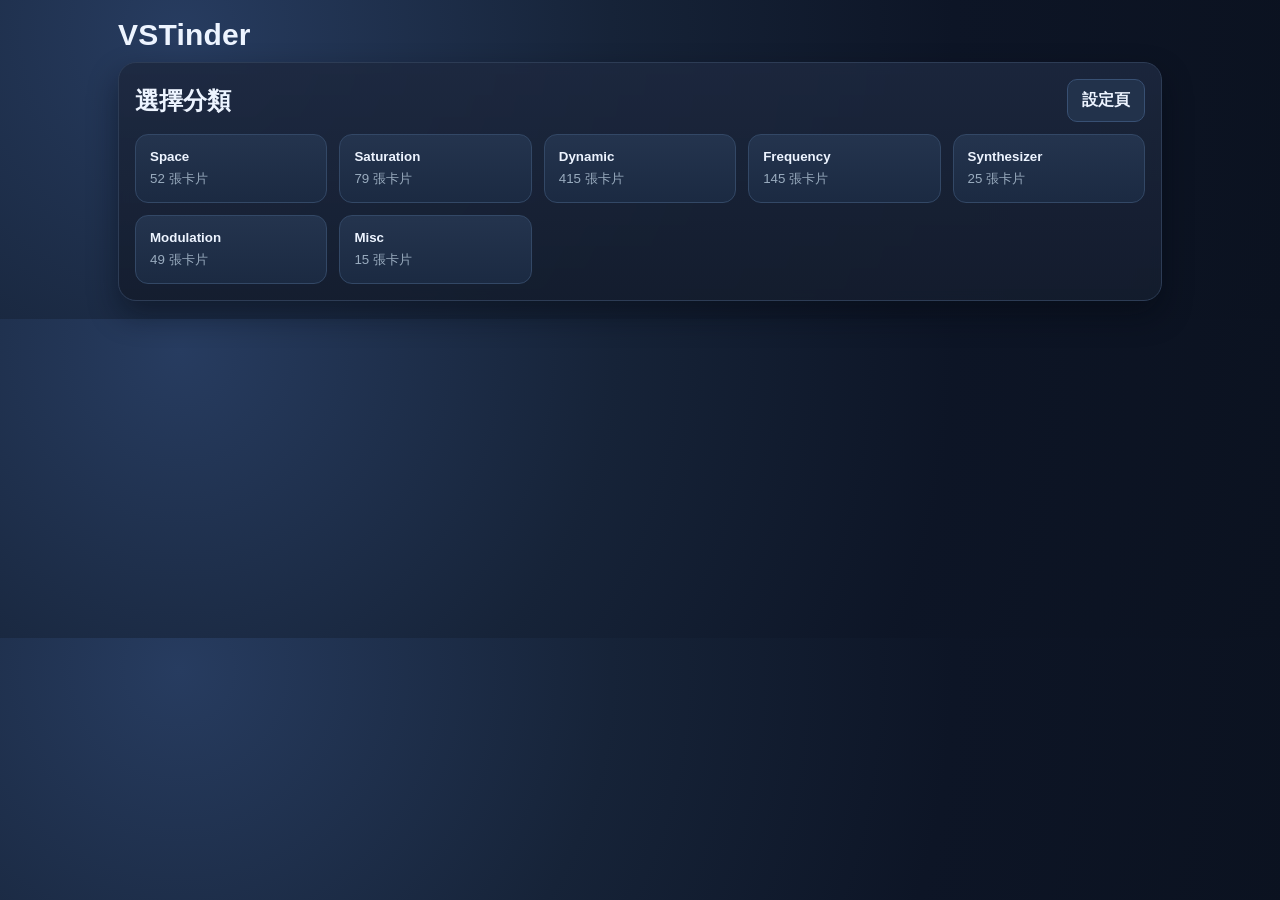
==== simple/index.html @ 25ef28e6 "Add files via upload" ====
﻿<!doctype html>
<html lang="zh-Hant">
<head>
  <meta charset="utf-8" />
  <meta name="viewport" content="width=device-width, initial-scale=1" />
  <title>VSTinder Simple</title>
  <link rel="stylesheet" href="./styles.css" />
</head>
<body>
  <main class="app-shell">
    <header class="topbar compact">
      <div>
        <h1>VSTinder</h1>
      </div>
      <div id="swipe-header-actions" class="topbar-actions-swipe hidden">
        <button id="back-to-categories" class="btn ghost icon-btn" type="button" aria-label="返回選擇分類" title="返回選擇分類">←</button>
        <button id="save-current" class="btn like icon-btn" type="button" aria-label="儲存當前插件" title="儲存">❤</button>
        <button id="open-saved" class="btn ghost icon-btn" type="button" aria-label="儲存的插件" title="儲存的插件">☰</button>
      </div>
    </header>

    <section id="category-view" class="panel"></section>

    <section id="swipe-view" class="panel hidden">
      <p id="swipe-status" class="sr-only" aria-live="polite"></p>

      <div id="swipe-stage" class="swipe-stage">
        <div id="deck" class="deck" aria-live="polite"></div>
        <div id="swipe-empty" class="empty-state hidden">
          <h3>這個分類已看完</h3>
          <p>可返回分類選其他類別繼續。</p>
        </div>
      </div>
    </section>

    <section id="saved-view" class="panel hidden">
      <div class="toolbar">
        <button id="back-to-swipe" class="btn ghost">回滑卡</button>
        <button id="back-to-categories-from-saved" class="btn ghost">返回選擇分類</button>
      </div>
      <h2>儲存的插件</h2>
      <p id="saved-count" class="saved-count"></p>
      <div id="saved-list" class="saved-list"></div>
    </section>
  </main>

  <script src="./data.js"></script>
  <script src="./plugin_snapshots_manifest.js"></script>
  <script src="./app.js"></script>
</body>
</html>
---- simple/styles.css ----
﻿:root {
  --bg: #0b1220;
  --panel: #162033;
  --muted: #9aacbf;
  --text: #edf4ff;
  --primary: #65d8bd;
  --danger: #ff8d94;
  --accent: #9dc4ff;
  --line: #2d3c55;
  --focus-text: #ffe6b3;
  --focus-bg: rgba(255, 194, 99, 0.14);
  --focus-border: rgba(255, 194, 99, 0.45);
}

* { box-sizing: border-box; }

body {
  margin: 0;
  font-family: "Noto Sans TC", "Noto Sans CJK TC", "PingFang TC", "Microsoft JhengHei", "Heiti TC", "Source Han Sans TC", "Segoe UI", sans-serif;
  background:
    radial-gradient(circle at 14% 10%, #273c60 0%, #162338 38%, #0d1526 68%, var(--bg) 100%);
  color: var(--text);
  -webkit-font-smoothing: antialiased;
  text-rendering: optimizeLegibility;
}

.app-shell {
  max-width: 1080px;
  margin: 0 auto;
  padding: 18px;
}

.topbar {
  display: flex;
  align-items: center;
  justify-content: space-between;
  gap: 12px;
}

.topbar h1 {
  margin: 0 0 4px;
  font-size: clamp(24px, 4vw, 30px);
  font-weight: 800;
  letter-spacing: 0.2px;
}

.topbar p {
  margin: 0 0 16px;
  color: var(--muted);
}

.topbar.compact {
  margin-bottom: 10px;
}

.topbar.compact h1 {
  margin: 0;
}

.topbar-actions {
  display: flex;
  gap: 8px;
  flex-wrap: wrap;
}

.topbar-actions-swipe {
  display: flex;
  align-items: center;
  gap: 8px;
  flex-wrap: nowrap;
}

.icon-btn {
  width: 40px;
  height: 40px;
  padding: 0;
  border-radius: 10px;
  font-size: 19px;
  font-weight: 700;
  line-height: 1;
  transition: transform 120ms ease, border-color 120ms ease;
}

.icon-btn:hover {
  transform: translateY(-1px);
}

.panel {
  background: linear-gradient(180deg, rgba(29, 40, 63, 0.88) 0%, rgba(20, 29, 46, 0.92) 100%);
  border: 1px solid var(--line);
  border-radius: 18px;
  padding: 16px;
  box-shadow: 0 14px 30px rgba(4, 9, 18, 0.45);
  backdrop-filter: blur(6px);
}

.hidden { display: none; }

.sr-only {
  position: absolute;
  width: 1px;
  height: 1px;
  padding: 0;
  margin: -1px;
  overflow: hidden;
  clip: rect(0, 0, 0, 0);
  white-space: nowrap;
  border: 0;
}

.btn {
  border: 1px solid transparent;
  border-radius: 10px;
  padding: 10px 14px;
  font-weight: 600;
  cursor: pointer;
  text-decoration: none;
  display: inline-flex;
  align-items: center;
  justify-content: center;
}

.btn.ghost {
  background: #22324b;
  color: var(--text);
  border-color: #385073;
}

.btn.like {
  background: #1f5a4d;
  border-color: #4ab99e;
  color: #dbfff3;
}

.btn.pass {
  background: #532f36;
  border-color: #bc6674;
  color: #ffd6dd;
}

.category-header {
  display: flex;
  align-items: center;
  justify-content: space-between;
  gap: 10px;
  margin-bottom: 12px;
}

.category-header h2 {
  margin: 0;
}

.category-grid {
  display: grid;
  grid-template-columns: repeat(auto-fit, minmax(180px, 1fr));
  gap: 12px;
}

.category-btn {
  border: 1px solid #334866;
  border-radius: 13px;
  background: linear-gradient(180deg, #24344e 0%, #1b2a42 100%);
  color: var(--text);
  padding: 14px;
  text-align: left;
  cursor: pointer;
  transition: transform 120ms ease, border-color 120ms ease, box-shadow 120ms ease;
}

.category-btn:hover {
  border-color: var(--primary);
  transform: translateY(-2px);
  box-shadow: 0 8px 18px rgba(22, 34, 56, 0.45);
}

.category-btn p {
  margin: 6px 0 0;
  color: var(--muted);
}

.toolbar {
  display: flex;
  gap: 10px;
  flex-wrap: wrap;
  margin-bottom: 12px;
}

.toolbar.single {
  justify-content: flex-start;
}

.swipe-stage {
  display: grid;
  place-items: center;
  min-height: 72vh;
}

#swipe-view.panel {
  padding-top: 10px;
}

.deck {
  width: min(100%, 720px);
  height: min(82vh, 900px);
  min-height: 580px;
  position: relative;
}

.card {
  border: 1px solid #35506f;
  border-radius: 18px;
  background: linear-gradient(180deg, #24344c 0%, #1d2b41 100%);
  overflow: hidden;
  box-shadow: 0 16px 30px rgba(4, 10, 20, 0.42);
}

.swipe-card {
  position: absolute;
  inset: 0;
  touch-action: pan-y;
  user-select: none;
  display: flex;
  flex-direction: column;
}

.card-next {
  transform: scale(0.985) translateY(8px);
  opacity: 0.66;
  filter: saturate(0.85);
}

.card-top {
  z-index: 2;
  cursor: grab;
  transition: transform 170ms ease, opacity 170ms ease;
}

.card-top.dragging {
  cursor: grabbing;
  transition: none;
}

.badge {
  position: absolute;
  top: 18px;
  z-index: 8;
  border: 3px solid;
  border-radius: 12px;
  font-size: 26px;
  font-weight: 800;
  padding: 6px 14px;
  letter-spacing: 0.5px;
  background: color-mix(in srgb, #fff 85%, transparent);
  opacity: 0;
  pointer-events: none;
}

.badge.like {
  left: 16px;
  color: #00a96d;
  border-color: #00a96d;
  transform: rotate(-15deg);
}

.badge.pass {
  right: 16px;
  color: #e34d4d;
  border-color: #e34d4d;
  transform: rotate(15deg);
}

.card-counter {
  position: absolute;
  top: 14px;
  right: 14px;
  z-index: 9;
  padding: 4px 10px;
  border-radius: 999px;
  border: 1px solid rgba(255, 255, 255, 0.35);
  background: rgba(7, 12, 21, 0.58);
  color: #eaf2ff;
  font-size: 12px;
  font-weight: 700;
  letter-spacing: 0.2px;
}

.card-cover {
  flex: 0 0 30%;
  min-height: 150px;
  --cover-fallback: linear-gradient(120deg, #395780, #243451 58%, #1f2a44);
  background-image:
    linear-gradient(180deg, rgba(6, 10, 18, 0.12) 0%, rgba(6, 10, 18, 0.5) 65%, rgba(4, 6, 10, 0.85) 100%),
    var(--cover-image, var(--cover-fallback));
  background-size: auto, cover;
  background-position: center, center;
  background-repeat: no-repeat;
  position: relative;
  padding: 16px;
}

.cover-chip {
  display: inline-block;
  border: 1px solid rgba(232, 240, 255, 0.52);
  border-radius: 999px;
  padding: 5px 10px;
  font-size: 12px;
  font-weight: 700;
  background: rgba(10, 17, 30, 0.32);
}

.cover-name {
  position: absolute;
  left: 16px;
  right: 16px;
  bottom: 14px;
  margin: 0;
  font-size: clamp(24px, 4vw, 36px);
  line-height: 1.08;
  text-shadow: 0 2px 8px rgba(0, 0, 0, 0.35);
}

.card-body {
  flex: 1;
  overflow: auto;
  padding: 16px;
}

.field-label {
  margin: 10px 0 6px;
  font-size: 13px;
  color: #9fcbff;
  font-weight: 700;
}

.field-text {
  margin: 0;
  line-height: 1.65;
  color: #e6eefc;
  white-space: pre-line;
}

.purpose-text {
  margin-top: 4px;
  padding: 10px 12px;
  border-left: 3px solid var(--focus-border);
  border-radius: 10px;
  background: linear-gradient(90deg, var(--focus-bg) 0%, rgba(255, 194, 99, 0.03) 100%);
  color: var(--focus-text);
  font-weight: 600;
}

.feature-list {
  margin: 6px 0 0;
  padding-left: 18px;
}

.feature-list li {
  margin-bottom: 8px;
  line-height: 1.55;
}

.empty-state {
  text-align: center;
  color: var(--muted);
}

.empty-state h3 {
  color: var(--text);
  margin-bottom: 8px;
}

/* editor page */
.editor-panel {
  display: grid;
  gap: 12px;
}

.editor-actions {
  display: flex;
  flex-wrap: wrap;
  gap: 8px;
}

.file-btn {
  display: inline-flex;
  align-items: center;
}

.hidden-input {
  width: 1px;
  height: 1px;
  opacity: 0;
  position: absolute;
  pointer-events: none;
}

.editor-summary,
.editor-workflow {
  margin: 0;
  color: var(--muted);
}

.editor-grid {
  display: grid;
  grid-template-columns: 320px 1fr;
  gap: 12px;
  min-height: 560px;
}

.editor-sidebar,
.editor-detail {
  border: 1px solid var(--line);
  border-radius: 12px;
  background: #1a2030;
}

.editor-sidebar {
  display: grid;
  grid-template-rows: auto 1fr;
  overflow: hidden;
}

.editor-filters {
  display: grid;
  gap: 8px;
  padding: 12px;
  border-bottom: 1px solid var(--line);
}

.editor-filters input,
.editor-filters select,
.editor-detail input,
.editor-detail select,
.editor-detail textarea,
.paste-panel textarea {
  width: 100%;
  border: 1px solid #39425a;
  border-radius: 10px;
  background: #111726;
  color: var(--text);
  padding: 9px 10px;
  font: inherit;
}

.inline-check {
  display: inline-flex;
  align-items: center;
  gap: 6px;
  font-size: 14px;
  color: var(--muted);
}

.inline-check input {
  width: auto;
}

.plugin-list {
  overflow: auto;
  padding: 8px;
}

.plugin-row {
  display: grid;
  grid-template-columns: 1fr auto;
  gap: 8px;
  padding: 8px;
  border: 1px solid #2f384e;
  border-radius: 10px;
  margin-bottom: 8px;
  background: #1f2637;
}

.plugin-row.active {
  border-color: var(--primary);
  box-shadow: inset 0 0 0 1px rgba(85, 220, 167, 0.25);
}

.row-main,
.row-copy {
  border: 1px solid #3a455e;
  border-radius: 8px;
  background: #12192a;
  color: var(--text);
  cursor: pointer;
}

.row-main {
  text-align: left;
  padding: 8px;
}

.row-main strong {
  display: block;
  line-height: 1.35;
}

.row-main span {
  display: block;
  margin-top: 4px;
  font-size: 12px;
  color: var(--muted);
}

.row-copy {
  padding: 8px 10px;
  font-size: 13px;
}

.editor-detail {
  padding: 14px;
}

.field-row {
  margin-bottom: 12px;
}

.field-row label {
  display: block;
  margin-bottom: 6px;
  color: var(--accent);
  font-size: 13px;
  font-weight: 700;
}

.name-copy-row {
  display: grid;
  grid-template-columns: 1fr auto;
  gap: 8px;
}

.editor-form-actions {
  display: flex;
  flex-wrap: wrap;
  gap: 8px;
  margin-top: 12px;
}

.save-status {
  min-height: 24px;
  color: #95f0cb;
  margin: 8px 0 0;
}

.paste-panel {
  border: 1px solid var(--line);
  border-radius: 12px;
  background: #1a2030;
  padding: 12px;
  display: grid;
  gap: 8px;
}

.paste-panel label {
  color: var(--accent);
  font-size: 13px;
  font-weight: 700;
}

.paste-panel textarea {
  line-height: 1.5;
}

.paste-actions {
  display: flex;
  flex-wrap: wrap;
  gap: 8px;
}

.paste-tip {
  margin: 0;
  color: var(--muted);
  font-size: 13px;
}

@media (max-width: 900px) {
  .editor-grid {
    grid-template-columns: 1fr;
    min-height: unset;
  }

  .editor-sidebar {
    max-height: 360px;
  }
}

@media (max-width: 640px) {
  .app-shell {
    padding: 10px;
  }

  .deck {
    width: 100%;
    height: calc(100vh - 140px);
    min-height: 560px;
    max-height: 860px;
  }

  .card-cover {
    flex-basis: 28%;
  }

  .topbar {
    flex-direction: column;
    align-items: stretch;
  }

  .topbar.compact {
    flex-direction: row;
    align-items: center;
  }

  .topbar-actions {
    width: 100%;
  }

  .topbar-actions-swipe {
    margin-left: auto;
    gap: 6px;
  }

  .icon-btn {
    width: 36px;
    height: 36px;
    font-size: 18px;
  }

  .editor-actions .btn,
  .editor-actions .file-btn,
  .paste-actions .btn {
    width: 100%;
    justify-content: center;
  }
}


.cover-title-row {
  position: absolute;
  left: 16px;
  right: 16px;
  bottom: 14px;
  display: flex;
  align-items: flex-end;
  gap: 10px;
}

.cover-name {
  position: static;
  margin: 0;
  flex: 1;
}

.btn.mini,
.name-copy-btn {
  padding: 6px 10px;
  font-size: 12px;
  border-radius: 8px;
}

.saved-count {
  margin: 0 0 10px;
  color: var(--muted);
}

.saved-list {
  display: grid;
  gap: 10px;
}

.saved-item {
  border: 1px solid #3a4e6b;
  border-radius: 12px;
  padding: 12px;
  background: linear-gradient(180deg, #25344d 0%, #202e46 100%);
  display: grid;
  gap: 10px;
}

.saved-image {
  height: 132px;
  border-radius: 10px;
  border: 1px solid #2f3c56;
  background-image:
    linear-gradient(180deg, rgba(6, 10, 18, 0.2) 0%, rgba(6, 10, 18, 0.58) 100%),
    var(--saved-image, linear-gradient(120deg, #395780, #243451 58%, #1f2a44));
  background-size: auto, cover;
  background-position: center, center;
  background-repeat: no-repeat;
}

.saved-head {
  display: flex;
  align-items: flex-start;
  justify-content: space-between;
  gap: 10px;
}

.saved-head h3 {
  margin: 0;
  line-height: 1.35;
}

.saved-actions {
  display: flex;
  flex-wrap: wrap;
  justify-content: flex-end;
  gap: 6px;
}

.saved-meta {
  margin: 0 0 6px;
  color: var(--muted);
}

@media (max-width: 640px) {
  .cover-title-row {
    flex-direction: column;
    align-items: flex-start;
    gap: 6px;
  }

  .saved-head {
    flex-direction: column;
    align-items: flex-start;
  }

  .saved-actions {
    width: 100%;
    justify-content: flex-start;
  }
}

.feature-title {
  color: #8fddff;
  font-weight: 700;
}

.feature-desc {
  color: var(--text);
}

/* ui scrollbar */
:root {
  --scroll-track: #162236;
  --scroll-thumb: #4e6b95;
  --scroll-thumb-hover: #6f92c8;
}

* {
  scrollbar-width: thin;
  scrollbar-color: var(--scroll-thumb) var(--scroll-track);
}

*::-webkit-scrollbar {
  width: 12px;
  height: 12px;
}

*::-webkit-scrollbar-track {
  background: var(--scroll-track);
  border: 1px solid #2f4668;
  border-radius: 999px;
}

*::-webkit-scrollbar-thumb {
  background: linear-gradient(180deg, #5a79ad 0%, var(--scroll-thumb) 45%, #3a4f74 100%);
  border: 2px solid var(--scroll-track);
  border-radius: 999px;
}

*::-webkit-scrollbar-thumb:hover {
  background: linear-gradient(180deg, #79a0dd 0%, var(--scroll-thumb-hover) 45%, #47639a 100%);
}

*::-webkit-scrollbar-corner {
  background: var(--scroll-track);
}

.card-body,
.plugin-list,
.editor-detail,
.saved-list {
  scrollbar-gutter: stable;
}
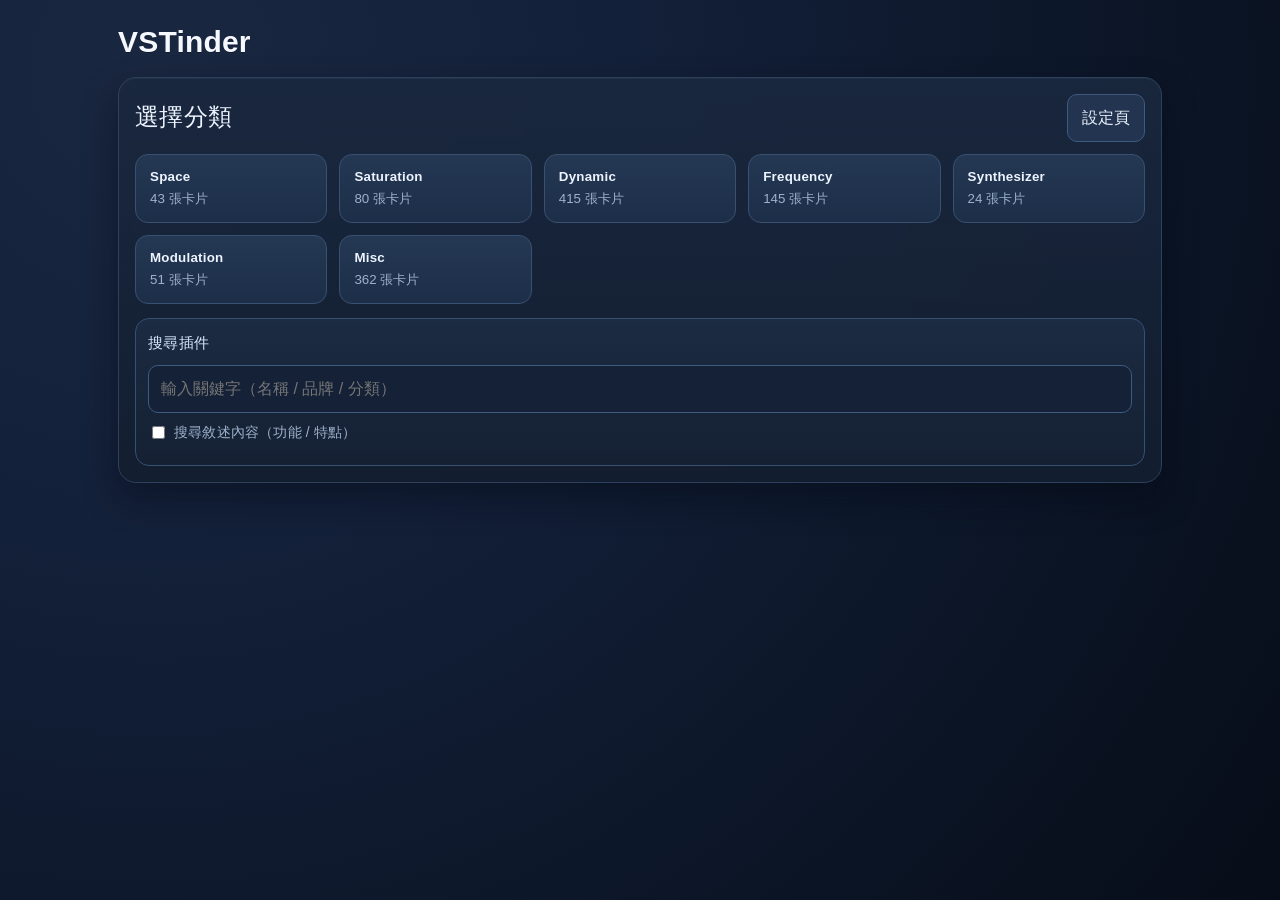
==== commit 862febd0: "0327 1817" ====
--- a/simple/index.html
+++ b/simple/index.html
@@ -24,11 +24,17 @@
     <section id="swipe-view" class="panel hidden">
       <p id="swipe-status" class="sr-only" aria-live="polite"></p>
 
-      <div id="swipe-stage" class="swipe-stage">
-        <div id="deck" class="deck" aria-live="polite"></div>
-        <div id="swipe-empty" class="empty-state hidden">
-          <h3>這個分類已看完</h3>
-          <p>可返回分類選其他類別繼續。</p>
+      <div class="swipe-layout">
+        <aside class="swipe-sidebar" aria-label="分類插件清單">
+          <div id="desktop-plugin-list" class="desktop-plugin-list"></div>
+        </aside>
+
+        <div id="swipe-stage" class="swipe-stage">
+          <div id="deck" class="deck" aria-live="polite"></div>
+          <div id="swipe-empty" class="empty-state hidden">
+            <h3>這個分類已看完</h3>
+            <p>可返回分類選其他類別繼續。</p>
+          </div>
         </div>
       </div>
     </section>
@@ -50,3 +56,4 @@
 </body>
 </html>
 
+
--- a/simple/styles.css
+++ b/simple/styles.css
@@ -14,6 +14,11 @@
 
 * { box-sizing: border-box; }
 
+html {
+  scrollbar-gutter: stable both-edges;
+  overflow-x: hidden;
+}
+
 body {
   margin: 0;
   font-family: "Noto Sans TC", "Noto Sans CJK TC", "PingFang TC", "Microsoft JhengHei", "Heiti TC", "Source Han Sans TC", "Segoe UI", sans-serif;
@@ -22,6 +27,11 @@
   color: var(--text);
   -webkit-font-smoothing: antialiased;
   text-rendering: optimizeLegibility;
+  overflow-x: hidden;
+}
+
+body.is-swiping {
+  overscroll-behavior: none;
 }
 
 .app-shell {
@@ -178,6 +188,86 @@
   color: var(--muted);
 }
 
+.category-search-panel {
+  margin-top: 14px;
+  border: 1px solid #375072;
+  border-radius: 14px;
+  background: linear-gradient(180deg, rgba(29, 45, 70, 0.85) 0%, rgba(21, 33, 51, 0.9) 100%);
+  padding: 12px;
+  display: grid;
+  gap: 10px;
+}
+
+.category-search-title {
+  margin: 0;
+  font-size: 15px;
+  color: #d7e7ff;
+}
+
+.category-search-controls {
+  display: grid;
+  gap: 8px;
+}
+
+.category-search-input {
+  width: 100%;
+  border: 1px solid #3e5b80;
+  border-radius: 10px;
+  background: #152137;
+  color: var(--text);
+  padding: 10px 12px;
+  font: inherit;
+}
+
+.category-search-toggle {
+  color: #afc6e8;
+  font-size: 13px;
+}
+
+.category-search-result {
+  display: grid;
+  gap: 7px;
+  max-height: min(40vh, 320px);
+  overflow: auto;
+}
+
+.category-search-item {
+  width: 100%;
+  border: 1px solid #3b567a;
+  border-radius: 10px;
+  background: #1a2a42;
+  color: var(--text);
+  text-align: left;
+  padding: 9px 10px;
+  cursor: pointer;
+  display: grid;
+  gap: 3px;
+}
+
+.category-search-item:hover {
+  border-color: #69a4f1;
+  background: #223753;
+}
+
+.category-search-main {
+  font-weight: 700;
+  line-height: 1.35;
+}
+
+.category-search-meta {
+  font-size: 12px;
+  color: #a6bedf;
+  line-height: 1.35;
+}
+
+.category-search-empty {
+  border: 1px dashed #486289;
+  border-radius: 10px;
+  padding: 10px;
+  color: #9eb6d8;
+  text-align: center;
+}
+
 .toolbar {
   display: flex;
   gap: 10px;
@@ -188,15 +278,80 @@
 .toolbar.single {
   justify-content: flex-start;
 }
+.swipe-layout {
+  display: block;
+}
+
+.swipe-sidebar {
+  display: none;
+}
+
+.desktop-plugin-list {
+  display: grid;
+  gap: 6px;
+  padding: 8px;
+  overflow: auto;
+}
+
+.desktop-plugin-item {
+  width: 100%;
+  border: 1px solid #334a6a;
+  border-radius: 10px;
+  background: #1c2a40;
+  color: var(--text);
+  padding: 8px 10px;
+  display: grid;
+  grid-template-columns: 28px 1fr;
+  gap: 8px;
+  align-items: center;
+  text-align: left;
+  cursor: pointer;
+}
+
+.desktop-plugin-item:hover {
+  border-color: #5b82b8;
+  background: #233652;
+}
+
+.desktop-plugin-item.active {
+  border-color: var(--primary);
+  background: #27485a;
+  box-shadow: inset 0 0 0 1px rgba(101, 216, 189, 0.28);
+}
+
+.desktop-plugin-order {
+  font-size: 11px;
+  color: #b5c9e5;
+  text-align: center;
+  border-radius: 999px;
+  background: rgba(10, 18, 30, 0.45);
+  padding: 2px 0;
+}
+
+.desktop-plugin-name {
+  font-size: 13px;
+  line-height: 1.35;
+  overflow: hidden;
+  white-space: nowrap;
+  text-overflow: ellipsis;
+}
+
+.desktop-plugin-empty {
+  color: var(--muted);
+  font-size: 13px;
+  padding: 12px;
+}
 
 .swipe-stage {
   display: grid;
   place-items: center;
   min-height: 72vh;
+  overscroll-behavior: contain;
 }
 
 #swipe-view.panel {
   padding-top: 10px;
+  overflow: hidden;
 }
 
 .deck {
@@ -204,6 +359,8 @@
   height: min(82vh, 900px);
   min-height: 580px;
   position: relative;
+  overflow: hidden;
+  overscroll-behavior: contain;
 }
 
 .card {
@@ -221,6 +378,9 @@
   user-select: none;
   display: flex;
   flex-direction: column;
+  will-change: transform;
+  backface-visibility: hidden;
+  transform: translateZ(0);
 }
 
 .card-next {
@@ -233,6 +393,9 @@
   z-index: 2;
   cursor: grab;
   transition: transform 170ms ease, opacity 170ms ease;
+  will-change: transform;
+  backface-visibility: hidden;
+  transform: translateZ(0);
 }
 
 .card-top.dragging {
@@ -323,6 +486,12 @@
   flex: 1;
   overflow: auto;
   padding: 16px;
+  overscroll-behavior: contain;
+  -webkit-overflow-scrolling: touch;
+}
+
+body.is-swiping .swipe-card {
+  touch-action: none;
 }
 
 .field-label {
@@ -432,7 +601,9 @@
 .editor-detail input,
 .editor-detail select,
 .editor-detail textarea,
-.paste-panel textarea {
+.paste-panel textarea,
+.add-plugin-panel input,
+.add-plugin-panel select {
   width: 100%;
   border: 1px solid #39425a;
   border-radius: 10px;
@@ -461,7 +632,7 @@
 
 .plugin-row {
   display: grid;
-  grid-template-columns: 1fr auto;
+  grid-template-columns: 1fr auto auto;
   gap: 8px;
   padding: 8px;
   border: 1px solid #2f384e;
@@ -484,6 +655,22 @@
   cursor: pointer;
 }
 
+.row-delete {
+  border: 1px solid #7e4753;
+  border-radius: 8px;
+  background: #3f232a;
+  color: #ffdce3;
+  cursor: pointer;
+  padding: 8px 10px;
+  font-size: 13px;
+  font-weight: 700;
+}
+
+.row-delete:hover {
+  border-color: #ce7486;
+  background: #5a3039;
+}
+
 .row-main {
   text-align: left;
   padding: 8px;
@@ -550,6 +737,27 @@
   gap: 8px;
 }
 
+.add-plugin-panel {
+  border: 1px solid var(--line);
+  border-radius: 12px;
+  background: #1a2030;
+  padding: 12px;
+  display: grid;
+  gap: 8px;
+}
+
+.add-plugin-panel label {
+  color: var(--accent);
+  font-size: 13px;
+  font-weight: 700;
+}
+
+.add-plugin-grid {
+  display: grid;
+  grid-template-columns: 2fr 1fr 1fr;
+  gap: 8px;
+}
+
 .paste-panel label {
   color: var(--accent);
   font-size: 13px;
@@ -572,6 +780,32 @@
   font-size: 13px;
 }
 
+@media (min-width: 961px) {
+  .swipe-layout {
+    display: grid;
+    grid-template-columns: 280px minmax(0, 1fr);
+    gap: 14px;
+    align-items: stretch;
+  }
+
+  .swipe-sidebar {
+    display: block;
+    border: 1px solid #375072;
+    border-radius: 14px;
+    background: linear-gradient(180deg, #22344f 0%, #1b2d46 100%);
+    min-height: min(82vh, 900px);
+    max-height: min(82vh, 900px);
+    overflow: hidden;
+  }
+
+  .desktop-plugin-list {
+    height: 100%;
+  }
+
+  .swipe-stage {
+    min-height: 0;
+  }
+}
 @media (max-width: 900px) {
   .editor-grid {
     grid-template-columns: 1fr;
@@ -581,11 +815,24 @@
   .editor-sidebar {
     max-height: 360px;
   }
+
+  .add-plugin-grid {
+    grid-template-columns: 1fr;
+  }
 }
 
 @media (max-width: 640px) {
   .app-shell {
     padding: 10px;
+  }
+
+  .category-search-panel {
+    margin-top: 12px;
+    padding: 10px;
+  }
+
+  .category-search-item {
+    padding: 8px 9px;
   }
 
   .deck {
@@ -787,3 +1034,303 @@
 
 
 
+
+
+/* ===== 2026 Theme Refresh: Modern + Unified ===== */
+:root {
+  --bg: #0b1220;
+  --bg-deep: #070d18;
+  --bg-glow: #1a2740;
+  --panel: #141f32;
+  --panel-soft: #1a2940;
+  --muted: #9fb2cc;
+  --text: #edf3ff;
+  --primary: #5dd3b0;
+  --danger: #f08ea0;
+  --accent: #8fc2ff;
+  --line: #2d405c;
+  --focus-text: #ffe6bf;
+  --focus-bg: rgba(255, 194, 99, 0.12);
+  --focus-border: rgba(255, 194, 99, 0.4);
+  --scroll-track: #1a2a44;
+  --scroll-thumb: #5a78a6;
+  --scroll-thumb-hover: #7da3dc;
+}
+
+html {
+  scrollbar-gutter: stable;
+  overflow-x: hidden;
+  background:
+    radial-gradient(circle at 12% 8%, var(--bg-glow) 0%, #132039 34%, #0d182b 62%, var(--bg-deep) 100%);
+}
+
+body {
+  background:
+    radial-gradient(circle at 12% 8%, var(--bg-glow) 0%, #132039 34%, #0d182b 62%, var(--bg-deep) 100%);
+  color: var(--text);
+  overflow-x: hidden;
+}
+
+#swipe-view.panel,
+.deck {
+  overflow: hidden;
+}
+
+.topbar h1 {
+  color: #f5f8ff;
+  text-shadow: 0 1px 0 rgba(0, 0, 0, 0.25);
+}
+
+.panel {
+  background: linear-gradient(180deg, rgba(26, 40, 63, 0.9) 0%, rgba(19, 30, 47, 0.94) 100%);
+  border-color: var(--line);
+  box-shadow:
+    0 16px 34px rgba(4, 10, 20, 0.44),
+    inset 0 1px 0 rgba(255, 255, 255, 0.04);
+}
+
+.btn.ghost {
+  background: #22344f;
+  border-color: #3f5a80;
+}
+
+.btn.like {
+  background: #1e6657;
+  border-color: #59d2b1;
+}
+
+.btn.pass {
+  background: #5a313a;
+  border-color: #cf7081;
+}
+
+.category-btn {
+  border-color: #395171;
+  background: linear-gradient(180deg, #253853 0%, #1c2e48 100%);
+}
+
+.category-btn:hover {
+  box-shadow: 0 10px 22px rgba(14, 23, 39, 0.45);
+}
+
+.swipe-sidebar {
+  border-color: #405f86;
+  background: linear-gradient(180deg, #243854 0%, #1c2f49 100%);
+}
+
+.desktop-plugin-item {
+  border-color: #3a5478;
+  background: #1d2c44;
+}
+
+.desktop-plugin-item:hover {
+  border-color: #6d93ca;
+  background: #273b59;
+}
+
+.desktop-plugin-item.active {
+  background: #29485f;
+}
+
+.card {
+  border-color: #3b5578;
+  background: linear-gradient(180deg, #273c5a 0%, #1d2f49 100%);
+  box-shadow:
+    0 18px 34px rgba(3, 9, 18, 0.46),
+    inset 0 1px 0 rgba(255, 255, 255, 0.04);
+}
+
+.card-counter {
+  border-color: rgba(186, 207, 240, 0.35);
+  background: rgba(10, 17, 29, 0.62);
+}
+
+.card-cover {
+  --cover-fallback: linear-gradient(120deg, #43628d, #2a3d5c 58%, #202f49);
+}
+
+.field-label {
+  color: #9cc6ff;
+}
+
+.saved-item {
+  border-color: #3f5a7f;
+  background: linear-gradient(180deg, #263b5a 0%, #1f314d 100%);
+}
+
+.saved-image {
+  border-color: #374a6a;
+  background-image:
+    linear-gradient(180deg, rgba(6, 10, 18, 0.2) 0%, rgba(6, 10, 18, 0.58) 100%),
+    var(--saved-image, linear-gradient(120deg, #43628d, #2a3d5c 58%, #202f49));
+}
+
+.editor-sidebar,
+.editor-detail,
+.paste-panel,
+.add-plugin-panel {
+  background: #1a2740;
+}
+
+.editor-filters input,
+.editor-filters select,
+.editor-detail input,
+.editor-detail select,
+.editor-detail textarea,
+.paste-panel textarea,
+.add-plugin-panel input,
+.add-plugin-panel select,
+.row-main,
+.row-copy {
+  background: #152137;
+  border-color: #435675;
+}
+
+.row-delete {
+  background: #4a2530;
+  border-color: #8e4d5d;
+  color: #ffe8ee;
+}
+
+.plugin-row {
+  border-color: #354561;
+  background: #1d2b43;
+}
+
+/* Remove odd viewport bar / white side gutters */
+html::-webkit-scrollbar:horizontal,
+body::-webkit-scrollbar:horizontal {
+  height: 0;
+}
+
+/* Keep custom scrollbars only in real scroll containers */
+.card-body,
+.plugin-list,
+.editor-detail,
+.saved-list,
+.desktop-plugin-list {
+  scrollbar-width: thin;
+  scrollbar-color: var(--scroll-thumb) var(--scroll-track);
+}
+
+.card-body::-webkit-scrollbar,
+.plugin-list::-webkit-scrollbar,
+.editor-detail::-webkit-scrollbar,
+.saved-list::-webkit-scrollbar,
+.desktop-plugin-list::-webkit-scrollbar {
+  width: 12px;
+  height: 12px;
+}
+
+.card-body::-webkit-scrollbar-track,
+.plugin-list::-webkit-scrollbar-track,
+.editor-detail::-webkit-scrollbar-track,
+.saved-list::-webkit-scrollbar-track,
+.desktop-plugin-list::-webkit-scrollbar-track {
+  background: var(--scroll-track);
+  border: 1px solid #2f4668;
+  border-radius: 999px;
+}
+
+.card-body::-webkit-scrollbar-thumb,
+.plugin-list::-webkit-scrollbar-thumb,
+.editor-detail::-webkit-scrollbar-thumb,
+.saved-list::-webkit-scrollbar-thumb,
+.desktop-plugin-list::-webkit-scrollbar-thumb {
+  background: linear-gradient(180deg, #5a79ad 0%, var(--scroll-thumb) 45%, #3a4f74 100%);
+  border: 2px solid var(--scroll-track);
+  border-radius: 999px;
+}
+
+.card-body::-webkit-scrollbar-thumb:hover,
+.plugin-list::-webkit-scrollbar-thumb:hover,
+.editor-detail::-webkit-scrollbar-thumb:hover,
+.saved-list::-webkit-scrollbar-thumb:hover,
+.desktop-plugin-list::-webkit-scrollbar-thumb:hover {
+  background: linear-gradient(180deg, #79a0dd 0%, var(--scroll-thumb-hover) 45%, #47639a 100%);
+}
+
+/* Root page scrollbar should not be visible; keep scrollbars only in content panels */
+html,
+body {
+  height: 100%;
+}
+
+html {
+  scrollbar-gutter: auto;
+  scrollbar-width: none;
+}
+
+body {
+  scrollbar-width: none;
+}
+
+html::-webkit-scrollbar,
+body::-webkit-scrollbar {
+  width: 0;
+  height: 0;
+  display: none;
+}
+
+.app-shell {
+  min-height: 100%;
+}
+
+/* ===== Typography Refresh: Hei/Sans + Clear Spacing ===== */
+:root {
+  --font-ui: "Noto Sans TC", "Source Han Sans TC", "PingFang TC", "Microsoft JhengHei", "Heiti TC", sans-serif;
+  --font-heading: "Noto Sans TC", "PingFang TC", "Microsoft JhengHei", "Heiti TC", sans-serif;
+}
+
+html,
+body {
+  font-family: var(--font-ui);
+  font-weight: 500;
+  letter-spacing: 0.012em;
+  line-height: 1.62;
+  font-kerning: normal;
+}
+
+body {
+  -webkit-text-size-adjust: 100%;
+  font-synthesis: none;
+}
+
+h1,
+h2,
+h3,
+.cover-name,
+.field-label,
+.feature-title,
+.category-btn strong {
+  font-family: var(--font-heading);
+  font-weight: 700;
+  letter-spacing: 0.018em;
+}
+
+.field-text,
+.purpose-text,
+.feature-list li,
+.saved-meta,
+.desktop-plugin-name,
+.row-main strong,
+.row-main span {
+  letter-spacing: 0.01em;
+  line-height: 1.68;
+}
+
+.purpose-text,
+.feature-list li,
+.field-text {
+  word-break: break-word;
+}
+
+.desktop-plugin-name {
+  font-size: 13.5px;
+}
+
+.btn,
+.icon-btn {
+  font-weight: 650;
+  letter-spacing: 0.01em;
+}
